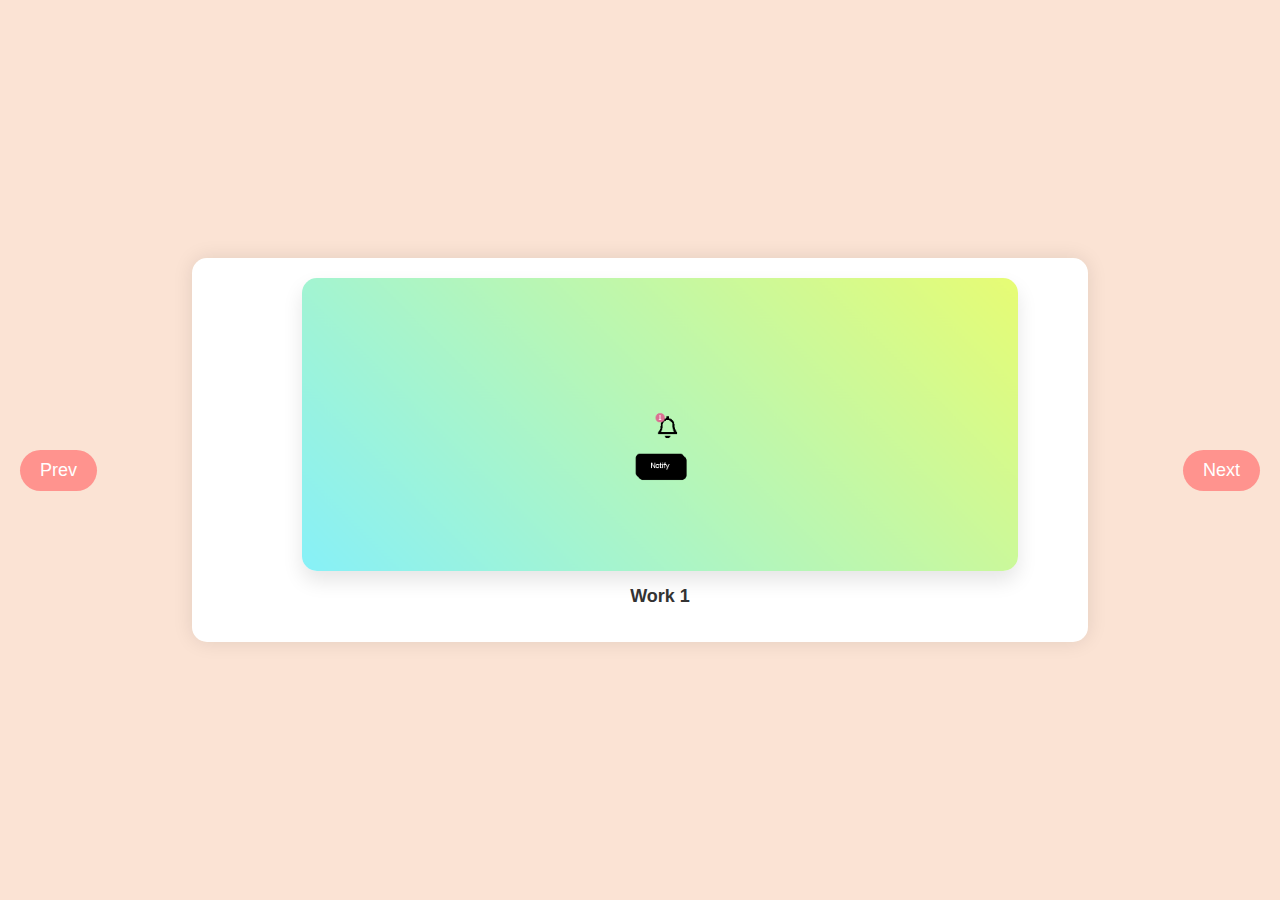
==== index.html @ fe46aeff "Add files via upload" ====
<!DOCTYPE html>
<html lang="en">
<head>
  <meta charset="UTF-8">
  <meta name="viewport" content="width=device-width, initial-scale=1.0">
  <title>Portfolio Carousel</title>
  <link rel="stylesheet" href="styles.css">
</head>
<body>
  <div class="carousel">
    <div class="carousel-items">
      <div class="work">
        <a href="https://floof09.github.io/bell/"><img src="Pictures/bell.png" alt="Work 1"></a>
        <h2><a href="https://floof09.github.io/bell/">Work 1</a></h2>
      </div>
      <div class="work">
        <a href="link_to_work_2"><img src="work2.jpg" alt="Work 2"></a>
        <h2><a href="link_to_work_2">Work 2</a></h2>
      </div>
      <div class="work">
        <a href="link_to_work_3"><img src="work3.jpg" alt="Work 3"></a>
        <h2><a href="link_to_work_3">Work 3</a></h2>
      </div>
      <div class="work">
        <a href="link_to_work_4"><img src="work4.jpg" alt="Work 4"></a>
        <h2><a href="link_to_work_4">Work 4</a></h2>
      </div>
      <div class="work">
        <a href="link_to_work_5"><img src="work5.jpg" alt="Work 5"></a>
        <h2><a href="link_to_work_5">Work 5</a></h2>
      </div>
      <!-- Add more images as needed -->
    </div>
  </div>
  <button class="prev-button">Prev</button>
  <button class="next-button">Next</button>

  <script src="script.js"></script>
</body>
</html>
---- styles.css ----
body {
  font-family: Arial, sans-serif;
  background-color: #fbe3d4; /* Soft peach background */
  display: flex;
  justify-content: center;
  align-items: center;
  height: 100vh;
  margin: 0;
}

.carousel {
  width: 70%; /* Adjust as needed */
  overflow: hidden;
  position: relative;
  border-radius: 15px;
  box-shadow: 0 0 20px rgba(0, 0, 0, 0.1);
  background-color: #fff; /* White background */
}

.carousel-items {
  display: flex;
  transition: transform 0.5s ease;
}

.work {
  flex: 0 0 auto;
  width: 100%; /* Adjust as needed */
  padding: 20px; /* Adjust spacing between works */
  text-align: center; /* Center the content */
  border-right: 1px solid #ffb6a8; /* Soft peach border */
}

.work:last-child {
  border-right: none; /* Remove border for the last work */
}

.work img {
  width: 80%; /* Adjust the image size */
  max-width: 100%;
  height: auto;
  border-radius: 15px;
  display: block;
  margin: 0 auto; /* Center the image */
  box-shadow: 0 10px 20px rgba(0, 0, 0, 0.1); /* Soft shadow */
  transition: transform 0.3s ease; /* Add transition for smooth effect */
}

.work img:hover {
  transform: scale(1.05); /* Enlarge the image on hover */
}

.work h2 {
  margin-top: 15px; /* Add space between image and name */
  font-size: 18px; /* Adjust font size */
  color: #333; /* Dark gray color */
}

.work a {
  text-decoration: none; /* Remove underline for links */
  color: #333; /* Dark gray color */
}

.work a:hover {
  color: #ff938e; /* Soft coral color on hover */
}

.prev-button, .next-button {
  position: absolute;
  top: 50%;
  background-color: #ff938e; /* Soft coral color */
  color: #fff; /* White color */
  border: none;
  padding: 10px 20px;
  border-radius: 25px;
  cursor: pointer;
  transition: background-color 0.3s ease;
  font-size: 18px;
}

.prev-button {
  left: 20px;
}

.next-button {
  right: 20px;
}

.prev-button:hover, .next-button:hover {
  background-color: #ff7066; /* Darker coral color on hover */
}
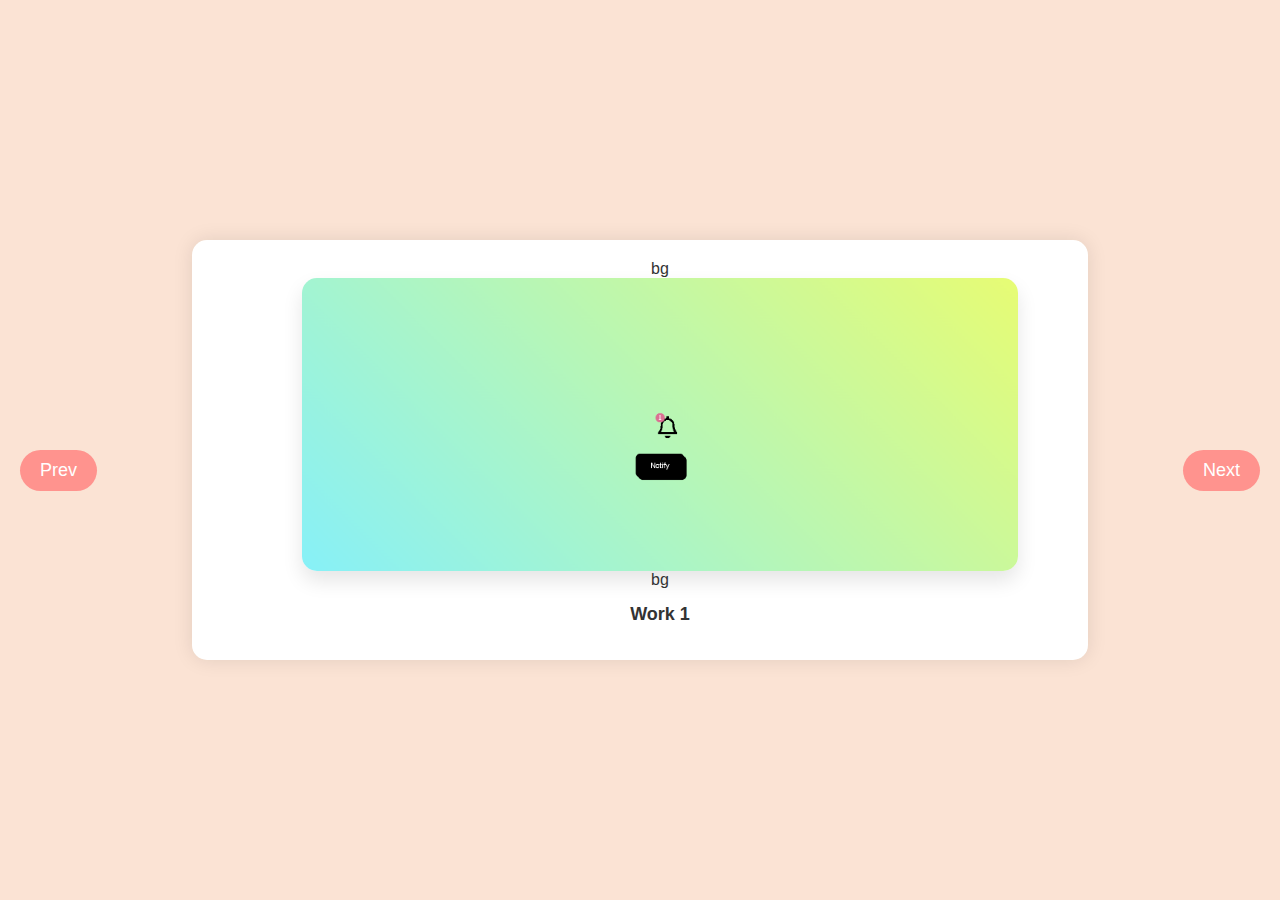
==== commit 34233e24: "Add files via upload" ====
--- a/index.html
+++ b/index.html
@@ -4,37 +4,40 @@
   <meta charset="UTF-8">
   <meta name="viewport" content="width=device-width, initial-scale=1.0">
   <title>Portfolio Carousel</title>
-  <link rel="stylesheet" href="styles.css">
+  <link rel="stylesheet" href="Assets/styles.css">
 </head>
 <body>
+  <div class="title">
+
+  </div>  
   <div class="carousel">
     <div class="carousel-items">
       <div class="work">
-        <a href="https://floof09.github.io/bell/"><img src="Pictures/bell.png" alt="Work 1"></a>
-        <h2><a href="https://floof09.github.io/bell/">Work 1</a></h2>
+        <a href="Background_Animation/index.html">bg<img src="Assets/Pictures/bell.png" alt="Work 1">bg</a>
+        <h2><a href="Background_Animation/index.html">Work 1</a></h2>
       </div>
       <div class="work">
-        <a href="link_to_work_2"><img src="work2.jpg" alt="Work 2"></a>
+        <a href="Jump_Words/index.html"><img src="work2.jpg" alt="Work 2">text</a>
         <h2><a href="link_to_work_2">Work 2</a></h2>
       </div>
       <div class="work">
-        <a href="link_to_work_3"><img src="work3.jpg" alt="Work 3"></a>
+        <a href="Bell_Notification/index.html"><img src="work3.jpg" alt="Work 3">bell</a>
         <h2><a href="link_to_work_3">Work 3</a></h2>
       </div>
       <div class="work">
-        <a href="link_to_work_4"><img src="work4.jpg" alt="Work 4"></a>
+        <a href="illuminate/index.html"><img src="work4.jpg" alt="Work 4">, flashlight</a>
         <h2><a href="link_to_work_4">Work 4</a></h2>
       </div>
       <div class="work">
-        <a href="link_to_work_5"><img src="work5.jpg" alt="Work 5"></a>
+        <a href="Search/index.html"><img src="work5.jpg" alt="Work 5">search</a>
         <h2><a href="link_to_work_5">Work 5</a></h2>
       </div>
-      <!-- Add more images as needed -->
+      <!--more works -->
     </div>
   </div>
   <button class="prev-button">Prev</button>
   <button class="next-button">Next</button>
 
-  <script src="script.js"></script>
+  <script src="Assets/script.js"></script>
 </body>
 </html>
--- a/Assets/styles.css
+++ b/Assets/styles.css
@@ -0,0 +1,90 @@
+body {
+  font-family: Arial, sans-serif;
+  background-color: #fbe3d4; /* Soft peach background */
+  display: flex;
+  justify-content: center;
+  align-items: center;
+  height: 100vh;
+  margin: 0;
+}
+
+.carousel {
+  width: 70%; /* Adjust as needed */
+  overflow: hidden;
+  position: relative;
+  border-radius: 15px;
+  box-shadow: 0 0 20px rgba(0, 0, 0, 0.1);
+  background-color: #fff; /* White background */
+}
+
+.carousel-items {
+  display: flex;
+  transition: transform 0.5s ease;
+}
+
+.work {
+  flex: 0 0 auto;
+  width: 100%; /* Adjust as needed */
+  padding: 20px; /* Adjust spacing between works */
+  text-align: center; /* Center the content */
+  border-right: 1px solid #ffb6a8; /* Soft peach border */
+}
+
+.work:last-child {
+  border-right: none; /* Remove border for the last work */
+}
+
+.work img {
+  width: 80%; /* Adjust the image size */
+  max-width: 100%;
+  height: auto;
+  border-radius: 15px;
+  display: block;
+  margin: 0 auto; /* Center the image */
+  box-shadow: 0 10px 20px rgba(0, 0, 0, 0.1); /* Soft shadow */
+  transition: transform 0.3s ease; /* Add transition for smooth effect */
+}
+
+.work img:hover {
+  transform: scale(1.05); /* Enlarge the image on hover */
+}
+
+.work h2 {
+  margin-top: 15px; /* Add space between image and name */
+  font-size: 18px; /* Adjust font size */
+  color: #333; /* Dark gray color */
+}
+
+.work a {
+  text-decoration: none; /* Remove underline for links */
+  color: #333; /* Dark gray color */
+}
+
+.work a:hover {
+  color: #ff938e; /* Soft coral color on hover */
+}
+
+.prev-button, .next-button {
+  position: absolute;
+  top: 50%;
+  background-color: #ff938e; /* Soft coral color */
+  color: #fff; 
+  border: none;
+  padding: 10px 20px;
+  border-radius: 25px;
+  cursor: pointer;
+  transition: background-color 0.3s ease;
+  font-size: 18px;
+}
+
+.prev-button {
+  left: 20px;
+}
+
+.next-button {
+  right: 20px;
+}
+
+.prev-button:hover, .next-button:hover {
+  background-color: #ff7066; /* Darker coral color on hover */
+}
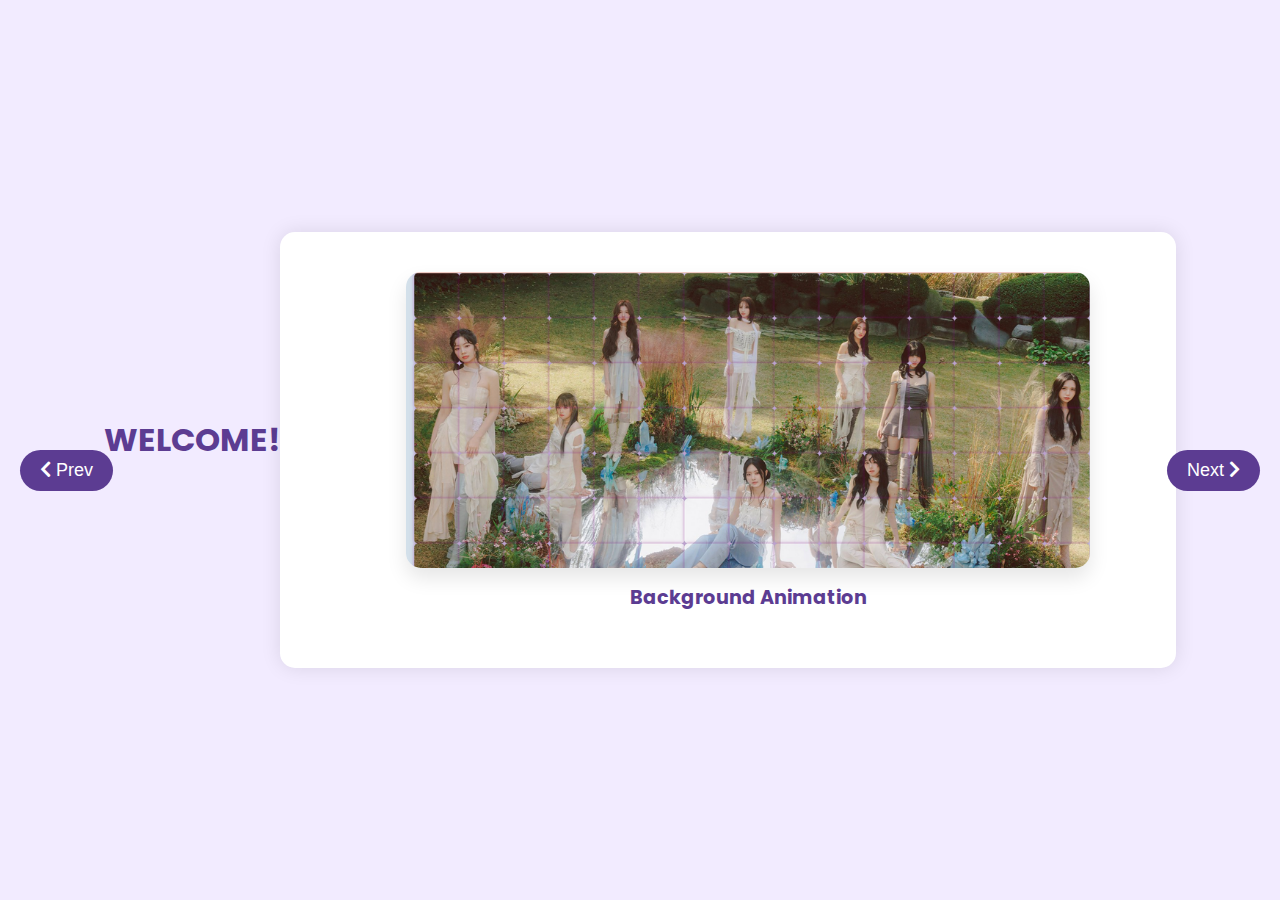
==== commit eb9942bd: "Add files via upload" ====
--- a/index.html
+++ b/index.html
@@ -1,43 +1,44 @@
 <!DOCTYPE html>
 <html lang="en">
 <head>
-  <meta charset="UTF-8">
-  <meta name="viewport" content="width=device-width, initial-scale=1.0">
-  <title>Portfolio Carousel</title>
-  <link rel="stylesheet" href="Assets/styles.css">
+    <meta charset="UTF-8">
+    <meta name="viewport" content="width=device-width, initial-scale=1.0">
+    <title>Portfolio Carousel</title>
+    <link rel="stylesheet" href="Assets/styles.css">
+    <link rel="stylesheet" href="https://cdnjs.cloudflare.com/ajax/libs/font-awesome/5.15.4/css/all.min.css">
+    <link href="https://fonts.googleapis.com/css2?family=Poppins:wght@400;500;600&display=swap" rel="stylesheet">
 </head>
 <body>
-  <div class="title">
+    <div class="title">
+        <h1>WELCOME!</h1>
+    </div>  
+    <div class="carousel">
+        <div class="carousel-items">
+            <div class="work">
+                <a href="Background_Animation/index.html"><img src="Background_Animation/Assets/Pictures/Twice.png" alt="Work 1"></a>
+                <h2><a href="Background_Animation/index.html">Background Animation</a></h2>
+            </div>
+            <div class="work">
+              <a href="Jump_Words/index.html"><img src="Jump_Words/Assets/Pictures/SS.png" alt="Work 2"></a>
+              <h2><a href="Jump_Words/index.html">Jump Words</a></h2>
+            </div>
+            <div class="work">
+              <a href="Bell_Notification/index.html"><img src="Bell_Notification/Assets/Pictures/ss.png" alt="Work 3"></a>
+              <h2><a href="Bell_Notification/index.html">Bell Notification</a></h2>
+            </div>
+            <div class="work">
+              <a href="illuminate/index.html"><img src="illuminate/Assets/Pictures/SS.png" alt="Work 4"></a>
+              <h2><a href="illuminate/index.html">Illuminate</a></h2>
+            </div>
+            <div class="work">
+              <a href="Search/index.html"><img src="Search/Assets/Pictures/SS.png" alt="Work 5"></a>
+              <h2><a href="link_to_work_5">Search</a></h2>
+            </div>
+        </div>
+    </div>
+    <button class="prev-button"><i class="fas fa-chevron-left"></i> Prev</button>
+    <button class="next-button">Next <i class="fas fa-chevron-right"></i></button>
 
-  </div>  
-  <div class="carousel">
-    <div class="carousel-items">
-      <div class="work">
-        <a href="Background_Animation/index.html">bg<img src="Assets/Pictures/bell.png" alt="Work 1">bg</a>
-        <h2><a href="Background_Animation/index.html">Work 1</a></h2>
-      </div>
-      <div class="work">
-        <a href="Jump_Words/index.html"><img src="work2.jpg" alt="Work 2">text</a>
-        <h2><a href="link_to_work_2">Work 2</a></h2>
-      </div>
-      <div class="work">
-        <a href="Bell_Notification/index.html"><img src="work3.jpg" alt="Work 3">bell</a>
-        <h2><a href="link_to_work_3">Work 3</a></h2>
-      </div>
-      <div class="work">
-        <a href="illuminate/index.html"><img src="work4.jpg" alt="Work 4">, flashlight</a>
-        <h2><a href="link_to_work_4">Work 4</a></h2>
-      </div>
-      <div class="work">
-        <a href="Search/index.html"><img src="work5.jpg" alt="Work 5">search</a>
-        <h2><a href="link_to_work_5">Work 5</a></h2>
-      </div>
-      <!--more works -->
-    </div>
-  </div>
-  <button class="prev-button">Prev</button>
-  <button class="next-button">Next</button>
-
-  <script src="Assets/script.js"></script>
+    <script src="Assets/script.js"></script>
 </body>
-</html>
+</html>--- a/Assets/styles.css
+++ b/Assets/styles.css
@@ -1,6 +1,6 @@
 body {
-  font-family: Arial, sans-serif;
-  background-color: #fbe3d4; /* Soft peach background */
+  font-family: 'Poppins', sans-serif;
+  background-color: #f2ebff;
   display: flex;
   justify-content: center;
   align-items: center;
@@ -8,66 +8,77 @@
   margin: 0;
 }
 
+.title {
+  text-align: center;
+  margin-bottom: 20px;
+}
+
+.title h1 {
+  font-size: 2rem;
+  color: #5c3c92;
+}
+
 .carousel {
-  width: 70%; /* Adjust as needed */
+  width: 70%;
   overflow: hidden;
   position: relative;
   border-radius: 15px;
   box-shadow: 0 0 20px rgba(0, 0, 0, 0.1);
-  background-color: #fff; /* White background */
+  background-color: #fff; 
 }
 
 .carousel-items {
   display: flex;
   transition: transform 0.5s ease;
+  padding: 20px;
 }
 
 .work {
   flex: 0 0 auto;
-  width: 100%; /* Adjust as needed */
-  padding: 20px; /* Adjust spacing between works */
-  text-align: center; /* Center the content */
-  border-right: 1px solid #ffb6a8; /* Soft peach border */
+  width: 100%; 
+  padding: 20px;
+  text-align: center;
+  border-right: 1px solid #dcdcdc; 
 }
 
 .work:last-child {
-  border-right: none; /* Remove border for the last work */
+  border-right: none;
 }
 
 .work img {
-  width: 80%; /* Adjust the image size */
+  width: 80%;
   max-width: 100%;
   height: auto;
   border-radius: 15px;
   display: block;
-  margin: 0 auto; /* Center the image */
-  box-shadow: 0 10px 20px rgba(0, 0, 0, 0.1); /* Soft shadow */
-  transition: transform 0.3s ease; /* Add transition for smooth effect */
+  margin: 0 auto;
+  box-shadow: 0 10px 20px rgba(0, 0, 0, 0.1);
+  transition: transform 0.3s ease;
 }
 
 .work img:hover {
-  transform: scale(1.05); /* Enlarge the image on hover */
+  transform: scale(1.05);
 }
 
 .work h2 {
-  margin-top: 15px; /* Add space between image and name */
-  font-size: 18px; /* Adjust font size */
-  color: #333; /* Dark gray color */
+  margin-top: 15px;
+  font-size: 1.2rem;
+  color: #5c3c92;
 }
 
 .work a {
-  text-decoration: none; /* Remove underline for links */
-  color: #333; /* Dark gray color */
+  text-decoration: none;
+  color: #5c3c92;
 }
 
 .work a:hover {
-  color: #ff938e; /* Soft coral color on hover */
+  color: #8a63b5;
 }
 
 .prev-button, .next-button {
   position: absolute;
   top: 50%;
-  background-color: #ff938e; /* Soft coral color */
+  background-color: #5c3c92; 
   color: #fff; 
   border: none;
   padding: 10px 20px;
@@ -86,5 +97,5 @@
 }
 
 .prev-button:hover, .next-button:hover {
-  background-color: #ff7066; /* Darker coral color on hover */
+  background-color: #8a63b5; 
 }
